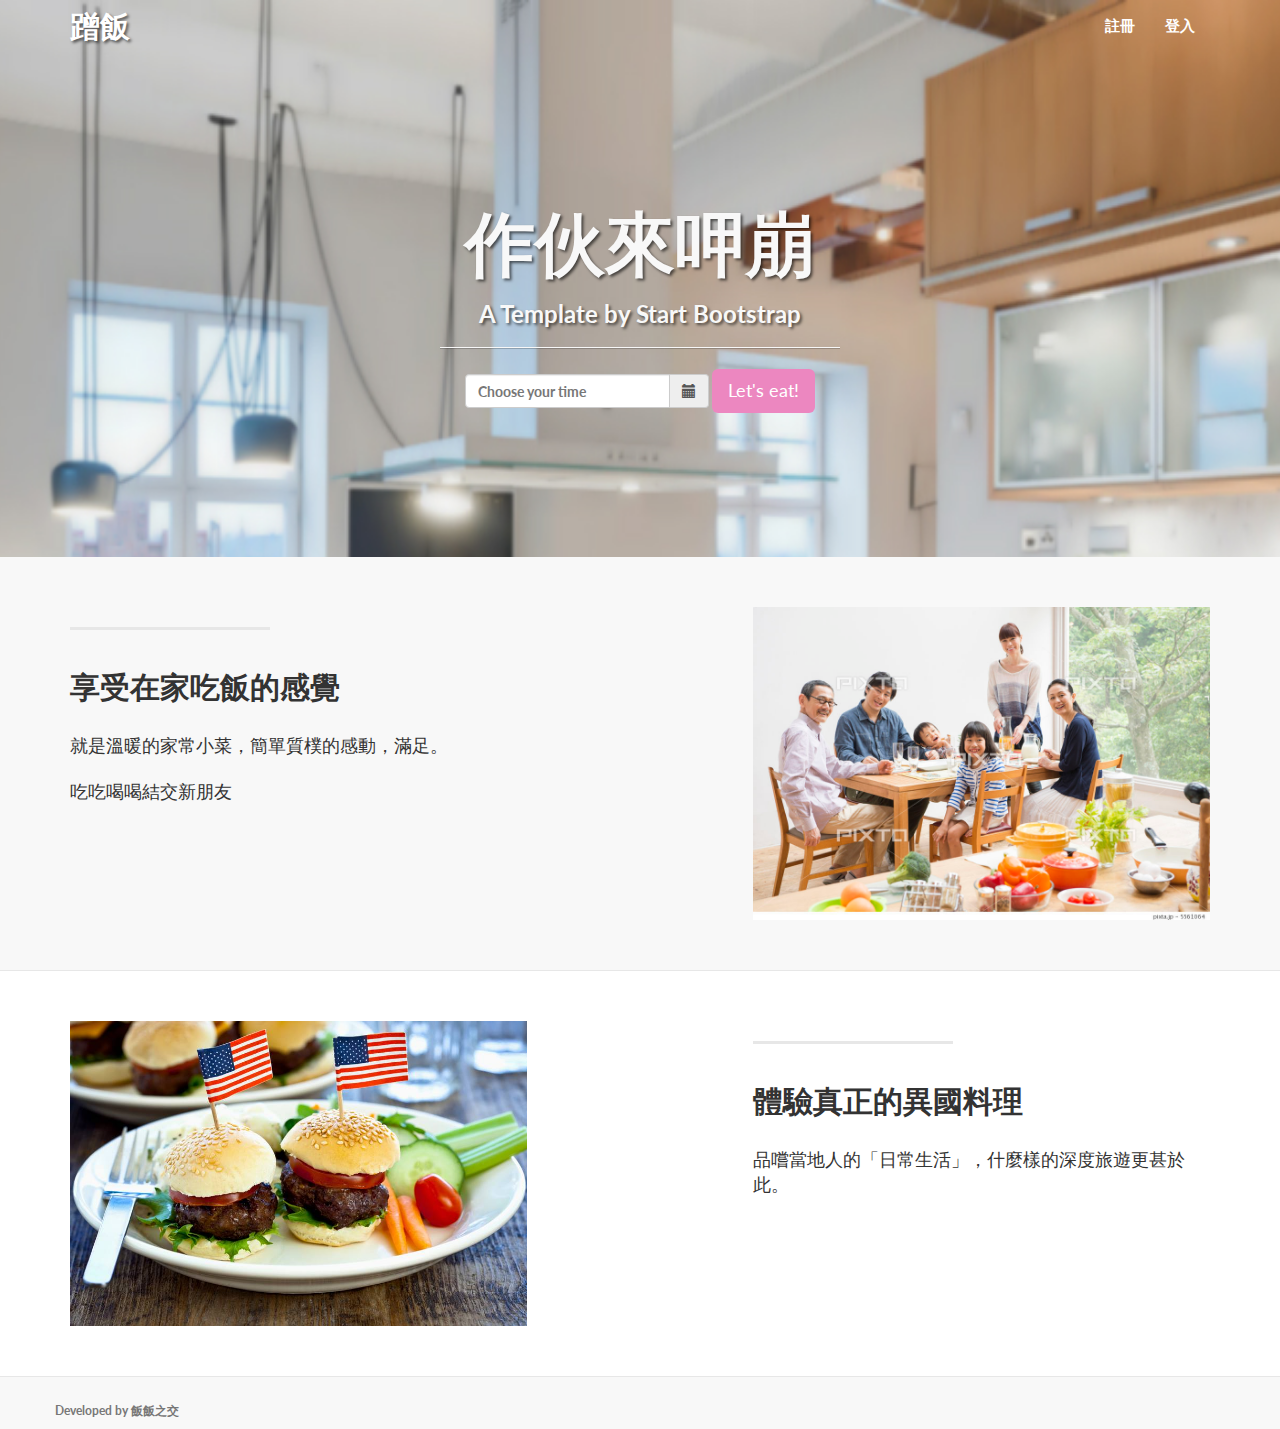
==== index.html @ cf04a8c1 "first version" ====
<!DOCTYPE html>
<html lang="en">

<head>

    <meta charset="utf-8">
    <meta http-equiv="X-UA-Compatible" content="IE=edge">
    <meta name="viewport" content="width=device-width, initial-scale=1">
    <meta name="description" content="">
    <meta name="author" content="">

    <title>蹭飯</title>

    <!-- Bootstrap Core CSS -->
    <!--<link href="css/bootstrap.min.css" rel="stylesheet">-->
    <link href="./static/bootstrap/dist/css/bootstrap-theme.css" rel='stylesheet'>
    <link href="./static/bootstrap-datetimepicker.css" rel='stylesheet'>
    <link href="./static/bootflat.min.css" rel='stylesheet'>

    <!-- Custom CSS -->
    <link href="css/landing-page.css" rel="stylesheet">

    <!-- Custom Fonts -->
    <link href="font-awesome/css/font-awesome.min.css" rel="stylesheet" type="text/css">
    <link href="http://fonts.googleapis.com/css?family=Lato:300,400,700,300italic,400italic,700italic" rel="stylesheet" type="text/css">

    <!-- HTML5 Shim and Respond.js IE8 support of HTML5 elements and media queries -->
    <!-- WARNING: Respond.js doesn't work if you view the page via file:// -->
    <!--[if lt IE 9]>
        <script src="https://oss.maxcdn.com/libs/html5shiv/3.7.0/html5shiv.js"></script>
        <script src="https://oss.maxcdn.com/libs/respond.js/1.4.2/respond.min.js"></script>
    <![endif]-->

</head>

<body>

    <!-- Navigation -->
    <nav class="navbar transparent" role="navigation">
        <div class="container">
            <!-- Brand and toggle get grouped for better mobile display -->
            <div class="navbar-header">
                <p class="navbar-brand" href="#">蹭飯</p>
            </div>
            <!-- Collect the nav links, forms, and other content for toggling -->
            <div class="collapse navbar-collapse" id="bs-example-navbar-collapse-1">
                <ul class="nav navbar-nav navbar-right">
                    <li>
                        <a class="navbar-specific" href="#services">註冊</a>
                    </li>
                    <li>
                        <a class="navbar-specific" href="#services">登入</a>
                    </li>
                </ul>
            </div>
            <!-- /.navbar-collapse -->
        </div>
        <!-- /.container -->
    </nav>


    <!-- Header -->
    <div class="intro-header">
        <div class="container">

            <div class="row">
                <div class="col-lg-12">
                    <div class="intro-message">
                        <h1>作伙來呷崩</h1>
                        <h3>A Template by Start Bootstrap</h3>
                        <hr class="intro-divider">
                        <form class="form-inline">
                            <div class="form-group">
                                <div class='input-group date' id='datetimepicker'>
                                    <input type='text' placeholder="Choose your time" class="form-control" />
                                    <span class="input-group-addon">
                                        <span class="glyphicon glyphicon-calendar"></span>
                                    </span>
                                </div>
                            </div>
                            <button class="btn btn-lg btn-default">Let's eat!</button>
                        </form>
                    </div>
                </div>
            </div>

        </div>
        <!-- /.container -->

    </div>
    <!-- /.intro-header -->

    <!-- Page Content -->

    <div class="content-section-a">

        <div class="container">
            <div class="row">
                <div class="col-lg-5 col-sm-6">
                    <hr class="section-heading-spacer">
                    <div class="clearfix"></div>
                    <h2 class="section-heading">享受在家吃飯的感覺</h2>
                    <p class="lead">就是溫暖的家常小菜，簡單質樸的感動，滿足。</p>
                    <p class="lead">吃吃喝喝結交新朋友</p>
                </div>
                <div class="col-lg-5 col-lg-offset-2 col-sm-6">
                    <img class="img-responsive" src="./static/dineathome.jpg" alt="">
                </div>
            </div>

        </div>
        <!-- /.container -->

    </div>
    <!-- /.content-section-a -->

    <div class="content-section-b">

        <div class="container">

            <div class="row">
                <div class="col-lg-5 col-lg-offset-1 col-sm-push-6  col-sm-6">
                    <hr class="section-heading-spacer">
                    <div class="clearfix"></div>
                    <h2 class="section-heading">體驗真正的異國料理</h2>
                    <p class="lead">品嚐當地人的「日常生活」，什麼樣的深度旅遊更甚於此。</p>
                </div>
                <div class="col-lg-5 col-sm-pull-6  col-sm-6">
                    <img class="img-responsive" src="./static/exoticfood.jpg" alt="">
                </div>
            </div>

        </div>
        <!-- /.container -->

    </div>
    <!-- /.content-section-b -->

    <!-- Footer -->
    <footer>
        <div class="container">
            <div class="row">
                    <p class="copyright text-muted small">Developed by 飯飯之交</p>
            </div>
        </div>
    </footer>

    <!-- jQuery -->
    <script src="js/jquery.js"></script>

    <!-- Bootstrap Core JavaScript -->
    <script src="js/bootstrap.min.js"></script>
    <script type="text/javascript" src="./static/jquery.min.js"></script>
    <script type="text/javascript" src="./static/moment.js"></script>
    <script type="text/javascript" src="./static/bootstrap-datetimepicker.min.js"></script>

    <script type="text/javascript" src="./static/bootstrap/js/transition.js"></script>
    <script type="text/javascript" src="./static/bootstrap/js/collapse.js"></script>
    <script type="text/javascript" src="./static/bootstrap/dist/bootstrap.min.js"></script>
    <script type="text/javascript">
        $(function () {
                $('#datetimepicker').datetimepicker({
                    sideBySide: true
                    });
                });
    </script>

</body>

</html>
---- css/landing-page.css ----
/*!
 * Start Bootstrap - Landing Page Bootstrap Theme (http://startbootstrap.com)
 * Code licensed under the Apache License v2.0.
 * For details, see http://www.apache.org/licenses/LICENSE-2.0.
 */

body {
    background: url(../static/background.jpg) no-repeat center center;
    background-size: cover;
}
html {
    width: 100%;
    height: 100%;
}

body,
h1,
h2,
h3,
h4,
h5,
h6 {
    font-family: "Lato","Helvetica Neue",Helvetica,Arial,sans-serif;
    font-weight: 700;
}

.navbar-specific {
    font-size: 15px;
    color: white;
}
.navbar-brand {
    font-size: 30px;
    color: white;
    text-shadow: 2px 2px 3px rgba(0,0,0,0.6);
}
.navbar {
    margin-bottom: 0px;
    border: 0px;
}
.navbar.transparent.navbar-inverse .navbar-inner {
    border-width: 0px;
    -webkit-box-shadow: 0px 0px;
    box-shadow: 0px 0px;
    background-color: rgba(0,0,0,0.0);
    background-image: -webkit-gradient(linear, 50.00% 0.00%, 50.00% 100.00%, color-stop( 0% , rgba(0,0,0,0.00)),color-stop( 100% , rgba(0,0,0,0.00)));
    background-image: -webkit-linear-gradient(270deg,rgba(0,0,0,0.00) 0%,rgba(0,0,0,0.00) 100%);
    background-image: linear-gradient(180deg,rgba(0,0,0,0.00) 0%,rgba(0,0,0,0.00) 100%);
                        }

.lead {
    font-size: 18px;
    font-weight: 400;
}

.intro-header {
    padding-top: 30px; /* If you're making other pages, make sure there is 50px of padding to make sure the navbar doesn't overlap content! */
    padding-bottom: 30px;
    text-align: center;
    color: #f8f8f8;
}
#datetimepicker {
    color: #D6D6D6;
}

.intro-message {
    position: relative;
    padding-top: 10%;
    padding-bottom: 10%;
}

.intro-message > h1 {
    margin: 0;
    text-shadow: 2px 2px 3px rgba(0,0,0,0.6);
    font-size: 5em;
}

.intro-divider {
    width: 400px;
    border-top: 1px solid #f8f8f8;
    border-bottom: 1px solid rgba(0,0,0,0.2);
}

.intro-message > h3 {
    text-shadow: 2px 2px 3px rgba(0,0,0,0.6);
}

@media(max-width:767px) {
    .intro-message {
        padding-bottom: 15%;
    }

    .intro-message > h1 {
        font-size: 3em;
    }

    ul.intro-social-buttons > li {
        display: block;
        margin-bottom: 20px;
        padding: 0;
    }

    ul.intro-social-buttons > li:last-child {
        margin-bottom: 0;
    }

    .intro-divider {
        width: 100%;
    }
}

.network-name {
    text-transform: uppercase;
    font-size: 14px;
    font-weight: 400;
    letter-spacing: 2px;
}

.content-section-a {
    padding: 50px 0;
    background-color: #f8f8f8;
}

.content-section-b {
    padding: 50px 0;
    border-top: 1px solid #e7e7e7;
    border-bottom: 1px solid #e7e7e7;
}

.section-heading {
    margin-bottom: 30px;
}

.section-heading-spacer {
    float: left;
    width: 200px;
    border-top: 3px solid #e7e7e7;
}

.banner {
    padding: 100px 0;
    color: #f8f8f8;
    background: url(../img/banner-bg.jpg) no-repeat center center;
    background-size: cover;
}

.banner h2 {
    margin: 0;
    text-shadow: 2px 2px 3px rgba(0,0,0,0.6);
    font-size: 3em;
}

.banner ul {
    margin-bottom: 0;
}

.banner-social-buttons {
    float: right;
    margin-top: 0;
}

@media(max-width:1199px) {
    ul.banner-social-buttons {
        float: left;
        margin-top: 15px;
    }
}

@media(max-width:767px) {
    .banner h2 {
        margin: 0;
        text-shadow: 2px 2px 3px rgba(0,0,0,0.6);
        font-size: 3em;
    }

    ul.banner-social-buttons > li {
        display: block;
        margin-bottom: 20px;
        padding: 0;
    }

    ul.banner-social-buttons > li:last-child {
        margin-bottom: 0;
    }
}

footer {
    padding: 10px 0;
    background-color: #f8f8f8;
}

p.copyright {
    margin: 15px 0 0;
}
/* Custom default button */
.btn-default,
.btn-default:hover,
.btn-default:focus {
  color: white;
  text-shadow: none; /* Prevent inheritence from `body` */
  background-color: #EC87C0;
  border: 0px;
}
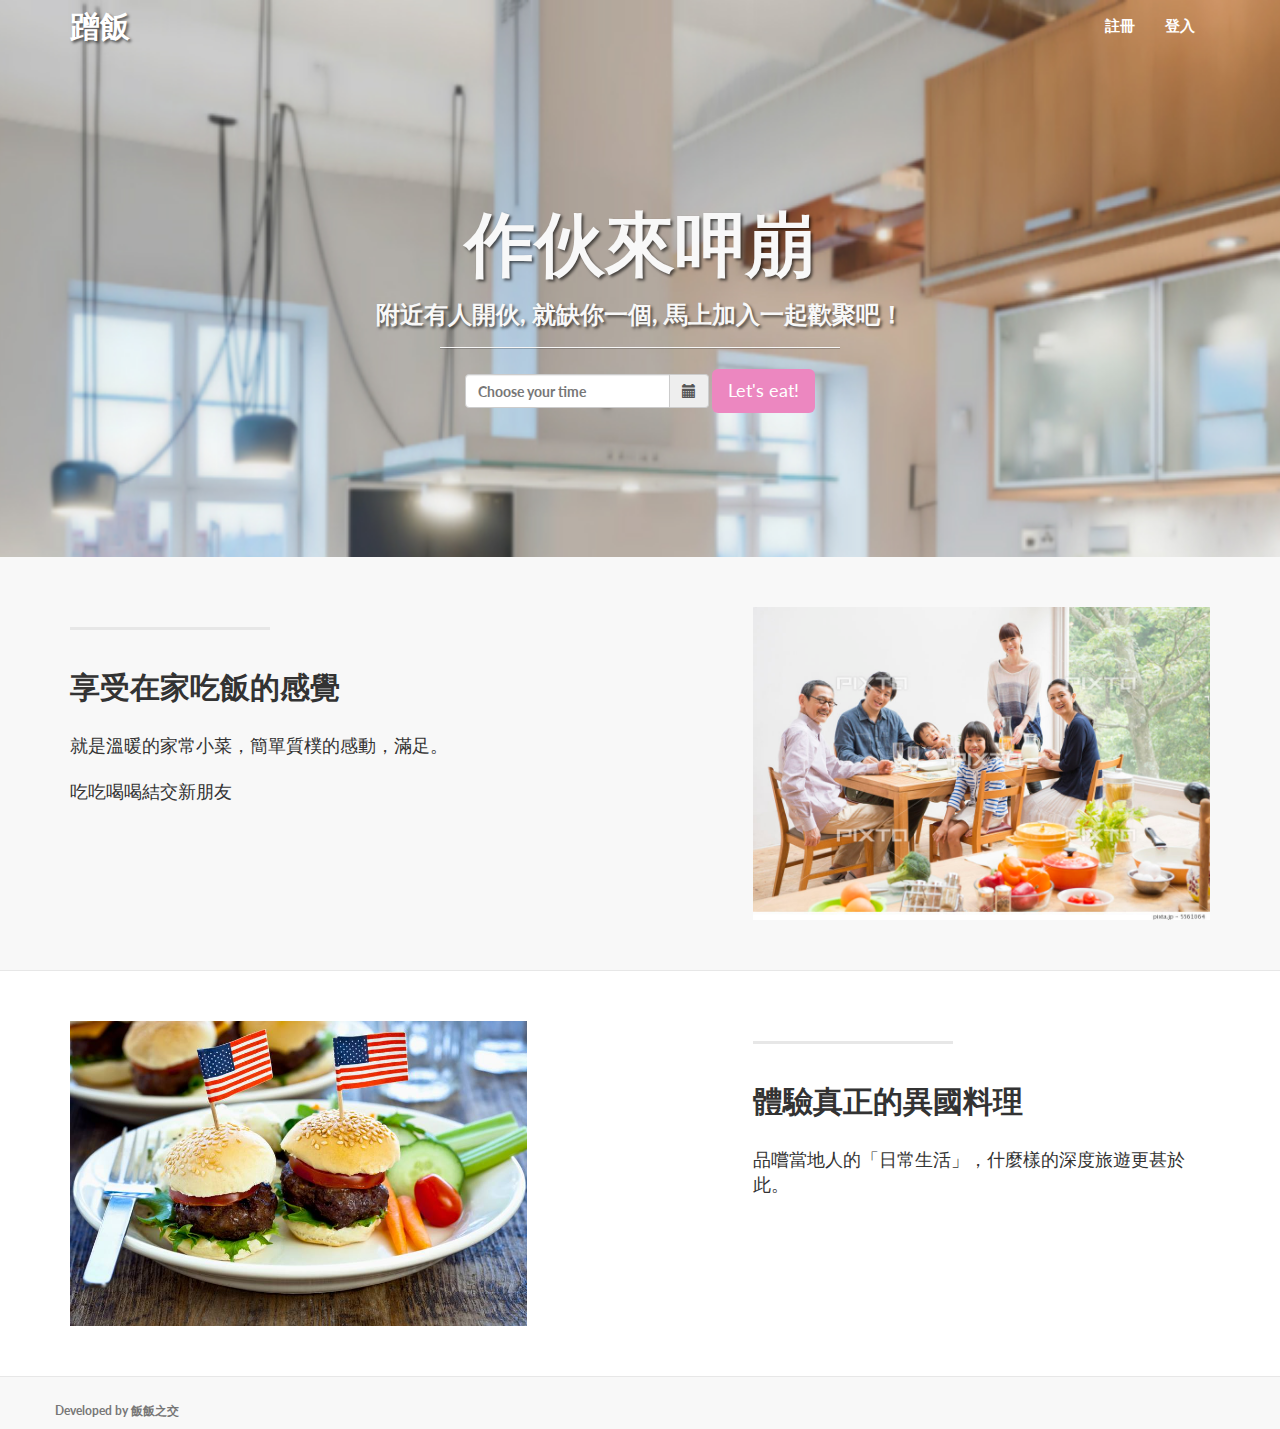
==== commit 1230be9b: "2nd" ====
--- a/index.html
+++ b/index.html
@@ -67,7 +67,7 @@
                 <div class="col-lg-12">
                     <div class="intro-message">
                         <h1>作伙來呷崩</h1>
-                        <h3>A Template by Start Bootstrap</h3>
+                        <h3>附近有人開伙, 就缺你一個, 馬上加入一起歡聚吧！</h3>
                         <hr class="intro-divider">
                         <form class="form-inline">
                             <div class="form-group">
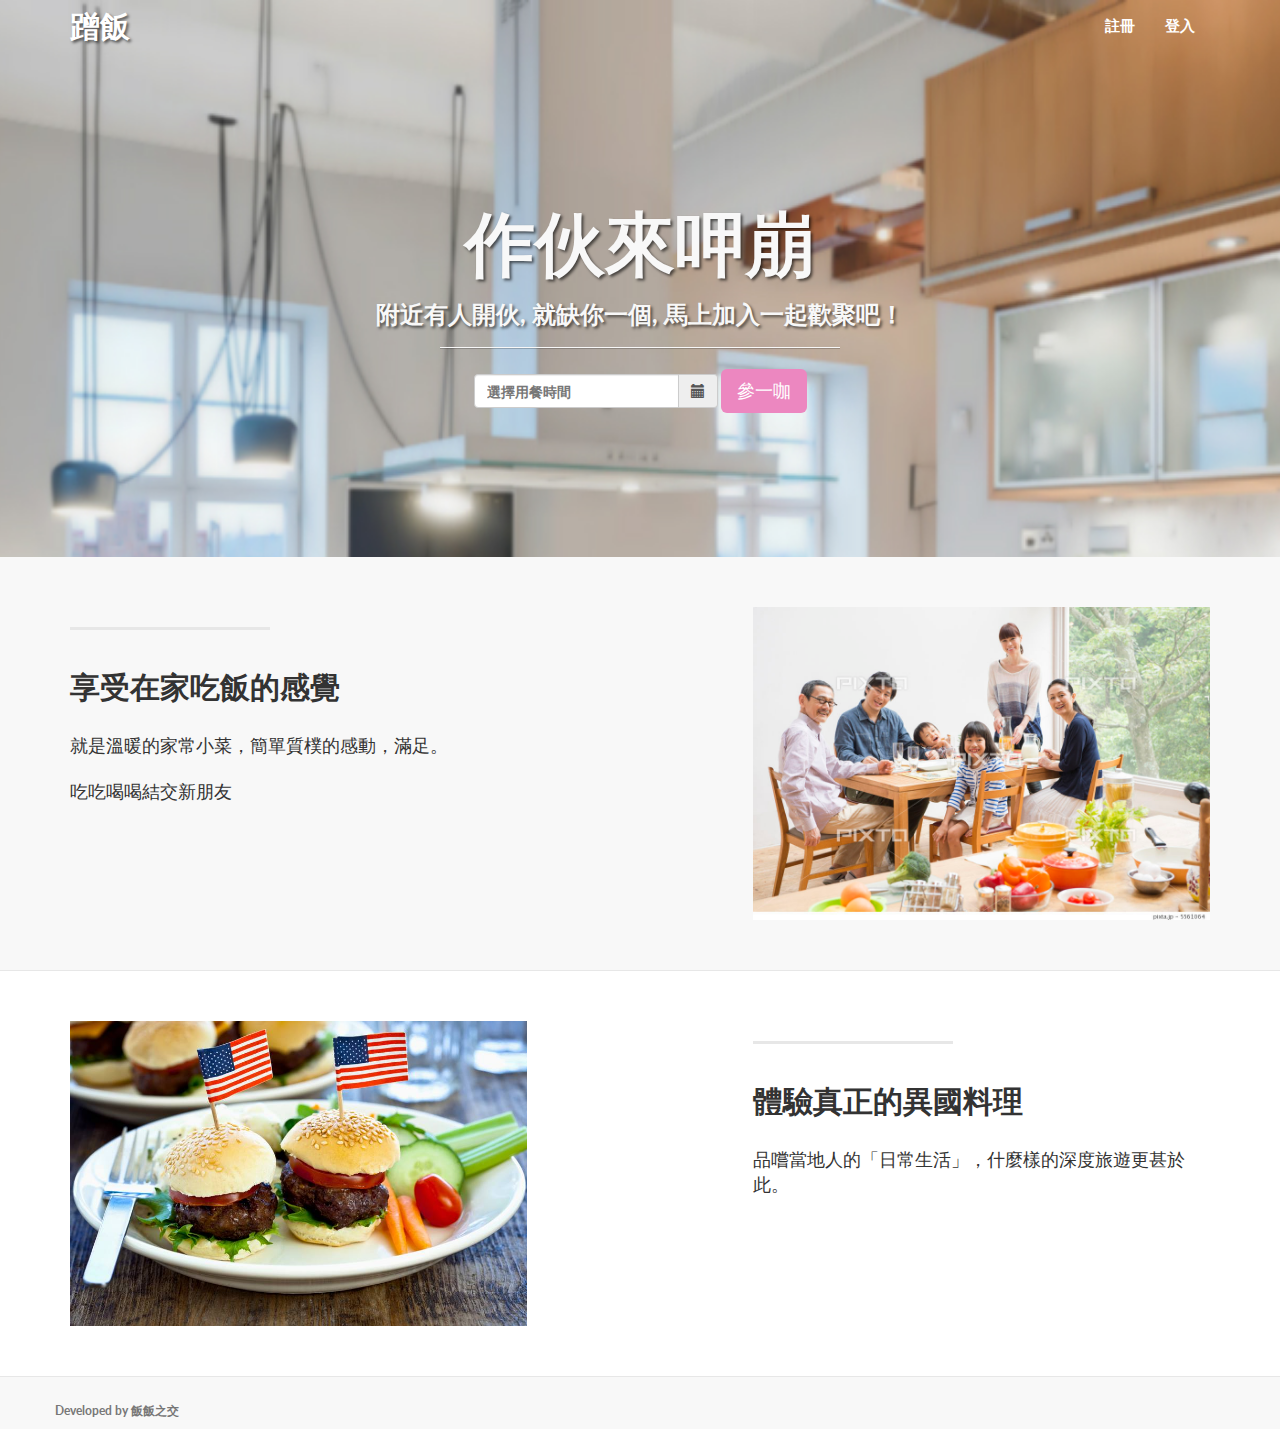
==== commit c8d885bf: "3rd" ====
--- a/index.html
+++ b/index.html
@@ -72,13 +72,13 @@
                         <form class="form-inline">
                             <div class="form-group">
                                 <div class='input-group date' id='datetimepicker'>
-                                    <input type='text' placeholder="Choose your time" class="form-control" />
+                                    <input type='text' placeholder="選擇用餐時間" class="form-control" />
                                     <span class="input-group-addon">
                                         <span class="glyphicon glyphicon-calendar"></span>
                                     </span>
                                 </div>
                             </div>
-                            <button class="btn btn-lg btn-default">Let's eat!</button>
+                            <button class="btn btn-lg btn-default">參一咖</button>
                         </form>
                     </div>
                 </div>
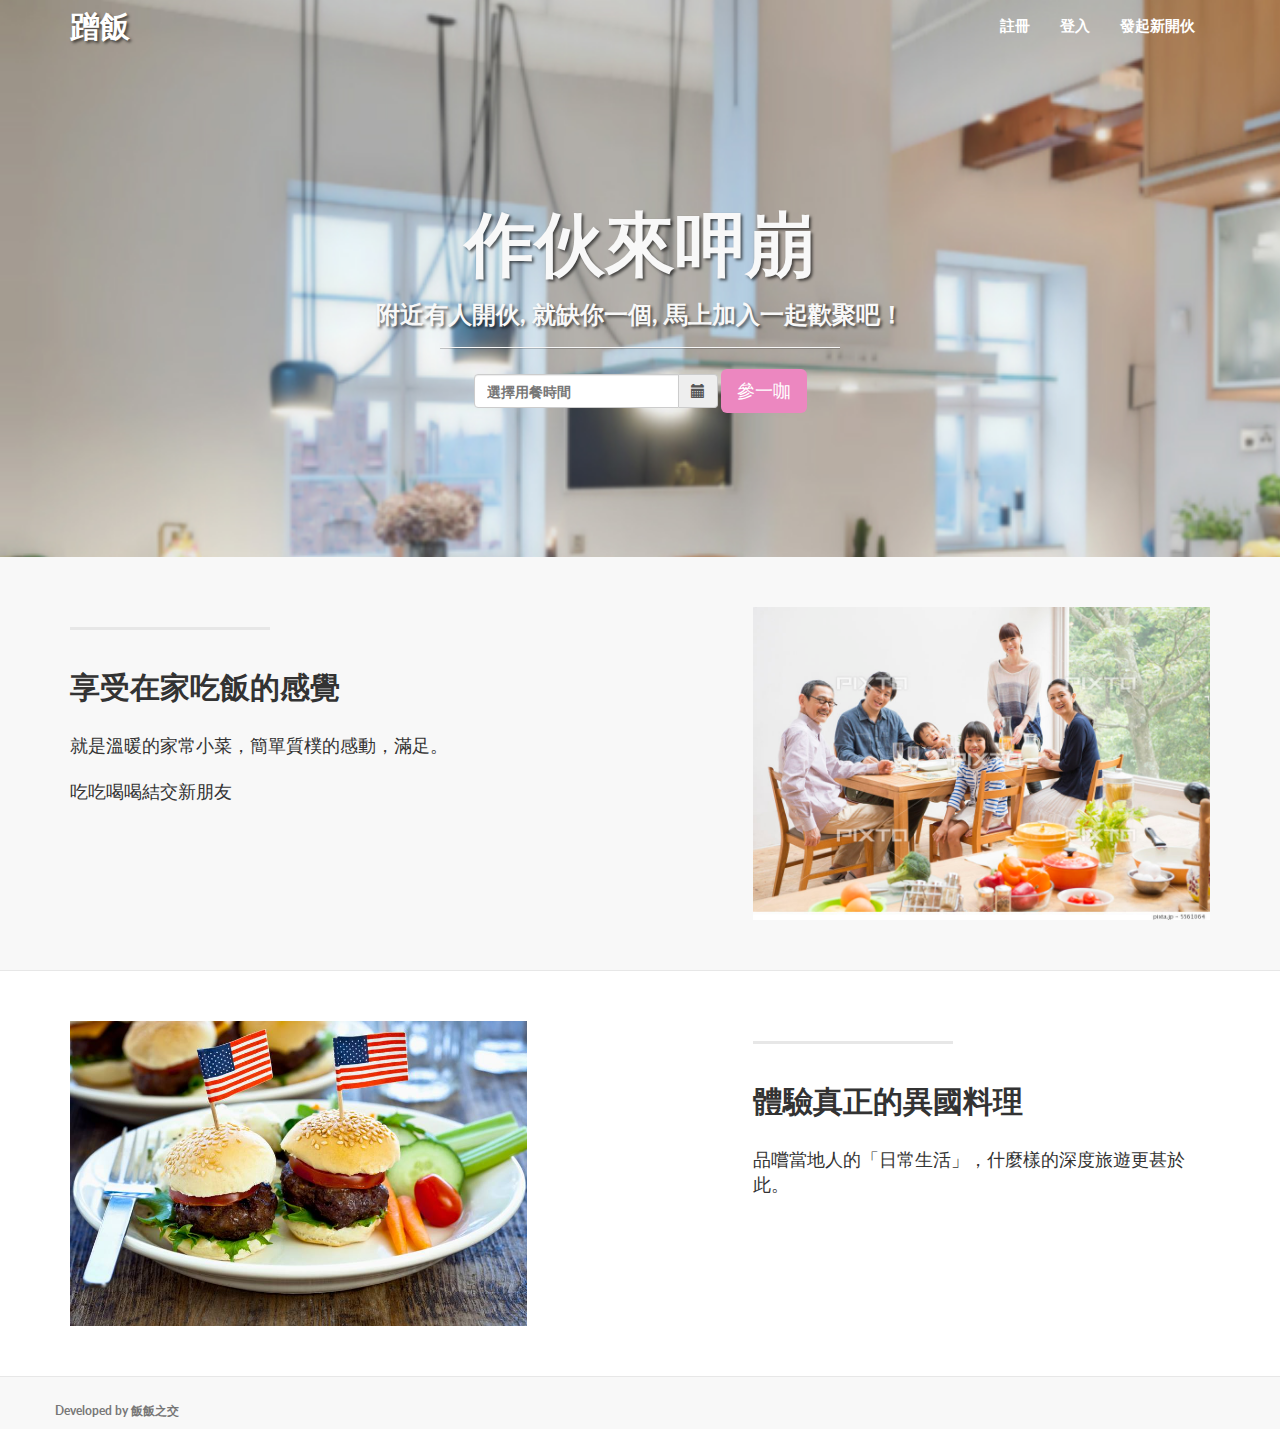
==== commit 9df45a7a: "Add apply page and update result page" ====
--- a/index.html
+++ b/index.html
@@ -51,6 +51,10 @@
                     <li>
                         <a class="navbar-specific" href="#services">登入</a>
                     </li>
+                    <li>
+                        <a class="navbar-specific" href="#apply" data-toggle="modal" data-target="#exampleModal">發起新開伙</a>
+                    </li>
+
                 </ul>
             </div>
             <!-- /.navbar-collapse -->
@@ -145,6 +149,103 @@
         </div>
     </footer>
 
+    <div class="modal fade bs-example-modal-lg" id="exampleModal" tabindex="-1" role="dialog" aria-labelledby="exampleModalLabel" aria-hidden="true">
+        <div class="modal-dialog modal-lg">
+            <div class="modal-content">
+                <div class="modal-header">
+                    <button type="button" class="close" data-dismiss="modal" aria-label="Close"><span aria-hidden="true">&times;</span></button>
+                    <h4 class="modal-title" id="exampleModalLabel">立刻開團開伙揪大家吃飯</h4>
+                </div>
+                <div class="modal-body">
+                    <form class="form-horizontal">
+                        <div class="form-group">
+                            <label class="control-label col-sm-2 col-lg-2 " for="id_char_field">這頓飯的名稱</label>
+                            <div class=" col-sm-10 col-lg-10 ">
+                                <input class=" form-control" id="id_char_field" name="char_field" type="text" placeholder="為你的這頓飯取個美麗的名稱吧" />
+                            </div>
+                        </div>
+
+                        <div class="form-group">
+                            <label class="control-label col-sm-2 col-lg-2 " for="id_textarea">描述一下這頓飯</label>
+                            <div class=" col-sm-10 col-lg-10 ">
+                                <textarea class=" form-control" cols="40" id="id_textarea" name="textarea" rows="10"  placeholder="有相關的敘述請填入">
+                                </textarea>
+                            </div>
+                        </div>
+
+                        <div class="form-group">
+                            <label class="control-label col-sm-2 col-lg-2 " for="id_char_field">這段飯的舉辦地點</label>
+                            <div class=" col-sm-10 col-lg-10 ">
+                                <input class=" form-control" id="id_char_field" name="char_field" type="text" placeholder="這段飯的地點" />
+                            </div>
+                        </div>
+
+
+                        <div class="form-group">
+                            <label class="control-label col-sm-2 col-lg-2 " for="id_char_field">這段飯的舉辦時間</label>
+                            <div class=" col-sm-10 col-lg-10 ">
+                                <input class=" form-control" id="id_char_field" name="char_field" type="text" placeholder="這段飯的時間" />
+                            </div>
+                        </div>
+
+
+                        <div class="form-group">
+                            <label class="control-label col-sm-2 col-lg-2 " for="id_choice_field">邀請幾位賓客共同用餐</label>
+                            <div class=" col-sm-10 col-lg-10 ">
+                                <select class=" form-control" id="id_choice_field" name="choice_field">
+                                    <option value="1">1</option>
+                                    <option value="2">2</option>
+                                    <option value="3">3</option>
+                                    <option value="4">4</option>
+                                    <option value="5">5</option>
+                                    <option value="6">6</option>
+                                </select>
+                            </div>
+                        </div>
+
+                        <div class="form-group">
+                            <label class="control-label col-sm-2 col-lg-2 " for="id_textarea">列出這頓飯的餐點</label>
+                            <div class=" col-sm-10 col-lg-10 ">
+                                <textarea class=" form-control" cols="40" id="id_textarea" name="textarea" rows="10"  placeholder="把你的菜單列在這">
+                                </textarea>
+                            </div>
+                        </div>
+
+                        <div class="form-group">
+                            <label class="control-label col-sm-2 col-lg-2 " for="id_char_field">一位賓客所需的費用</label>
+                            <div class=" col-sm-10 col-lg-10 ">
+                                <input class=" form-control" id="id_char_field" name="char_field" type="text" placeholder="要花多少摳摳" />
+                            </div>
+                        </div>
+
+
+                        <div class="form-group">
+                            <label class="control-label col-sm-2 col-lg-2 " for="id_multiple_checkbox">餐桌的規矩</label>
+                            <div class=" col-sm-10 col-lg-10 multiple-checkbox">
+                                <label for="id_multiple_checkbox_0"><input id="mcboxWine" name="mcboxWine" type="checkbox" value="optWine" /> 可開酒</label>
+                                <label for="id_multiple_checkbox_1"><input id="mcboxPet" name="mcboxPet" type="checkbox" value="optPet" /> 可帶寵物</label>
+                                <label for="id_multiple_checkbox_2"><input id="mcboxSmoke" name="mcboxSmoke" type="checkbox" value="optSmoke" /> 可抽菸</label>
+                            </div>
+                        </div>
+
+
+                        <div class="form-group">
+                            <label class="control-label col-sm-2 col-lg-2 " for="id_file_fied">上傳一張用餐環境的照片</label>
+                            <div class=" col-sm-10 col-lg-10 ">
+                                <input id="id_file_fied" name="file_fied" type="file" />
+                            </div>
+                        </div>
+                    </form>
+                </div>
+                <div class="modal-footer">
+                    <button type="button" class="btn btn-default" data-dismiss="modal">Close</button>
+                    <button type="button" class="btn btn-primary">開飯啦</button>
+                </div>
+            </div>
+        </div>
+    </div>
+
+
     <!-- jQuery -->
     <script src="js/jquery.js"></script>
 
--- a/css/landing-page.css
+++ b/css/landing-page.css
@@ -5,8 +5,9 @@
  */
 
 body {
-    background: url(../static/background.jpg) no-repeat center center;
+    background: url(../static/background.jpg) no-repeat;
     background-size: cover;
+    background-position: 0px -100px;
 }
 html {
     width: 100%;
